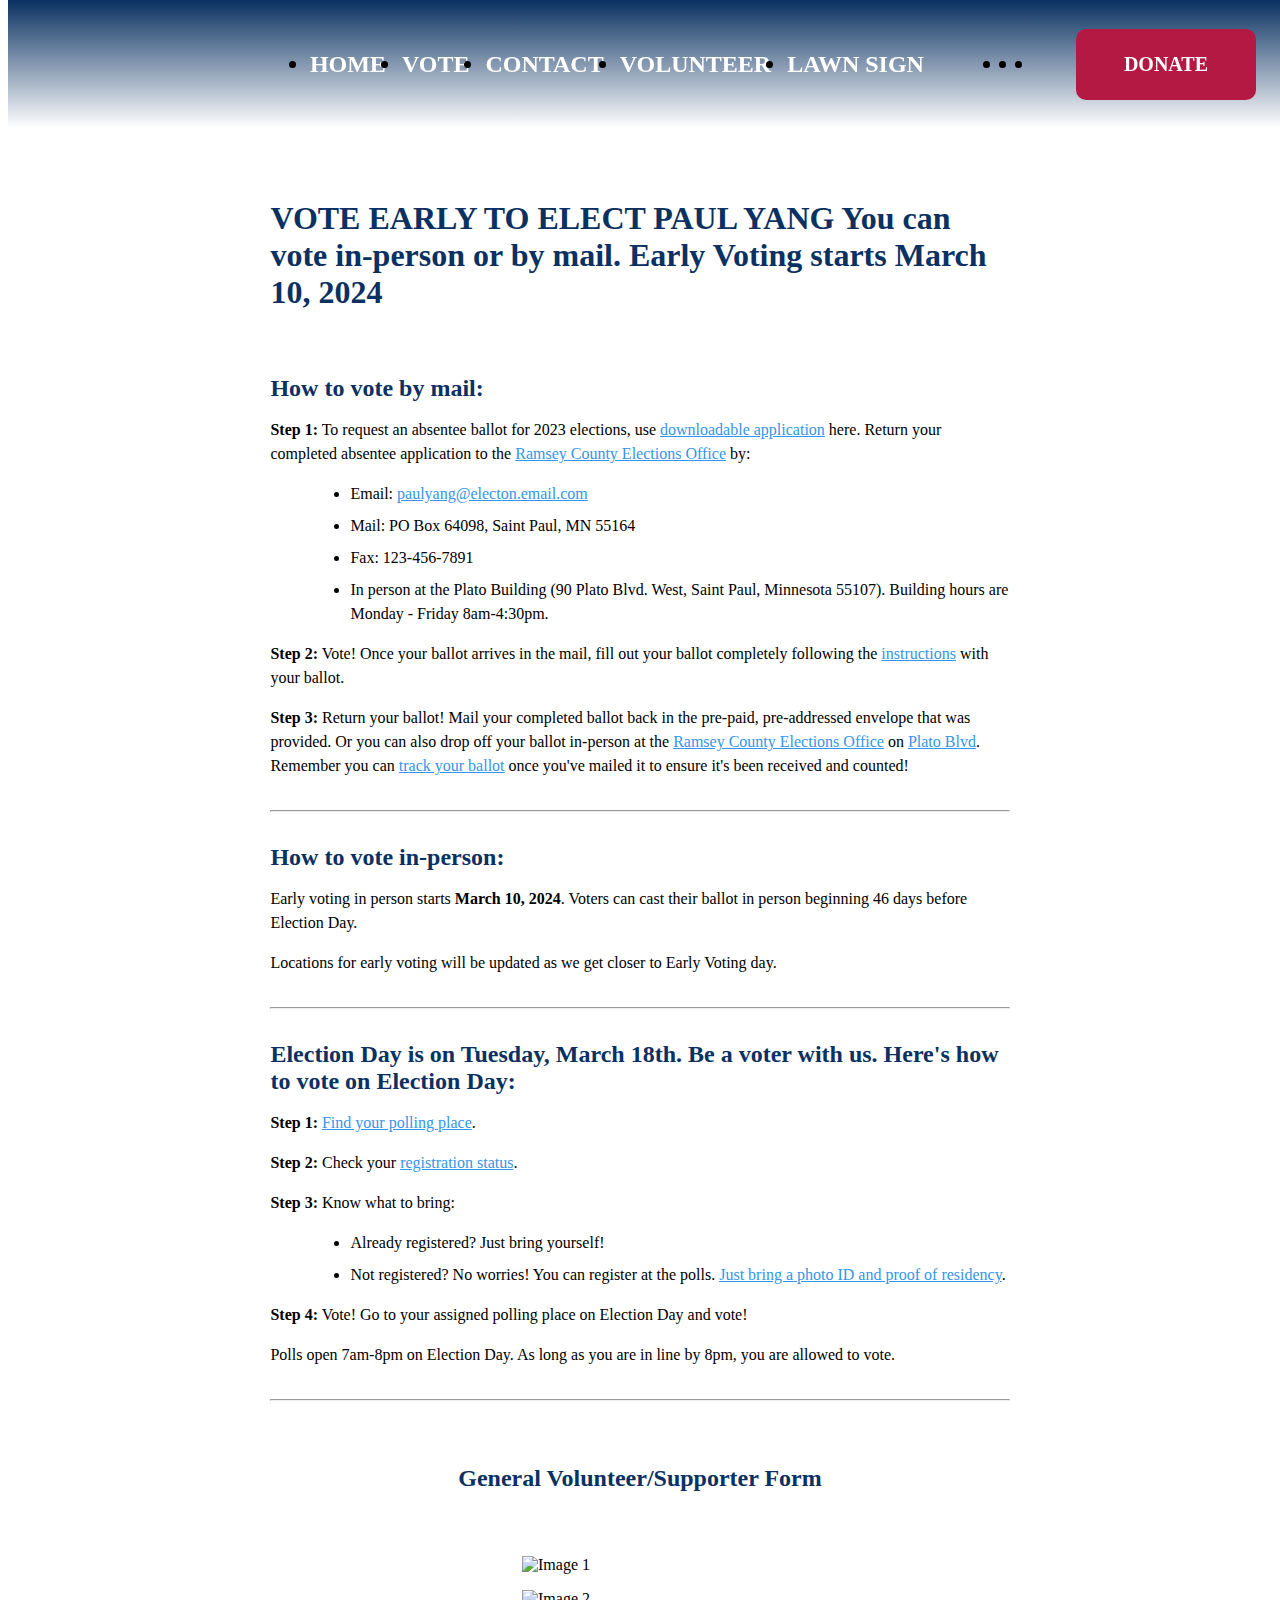
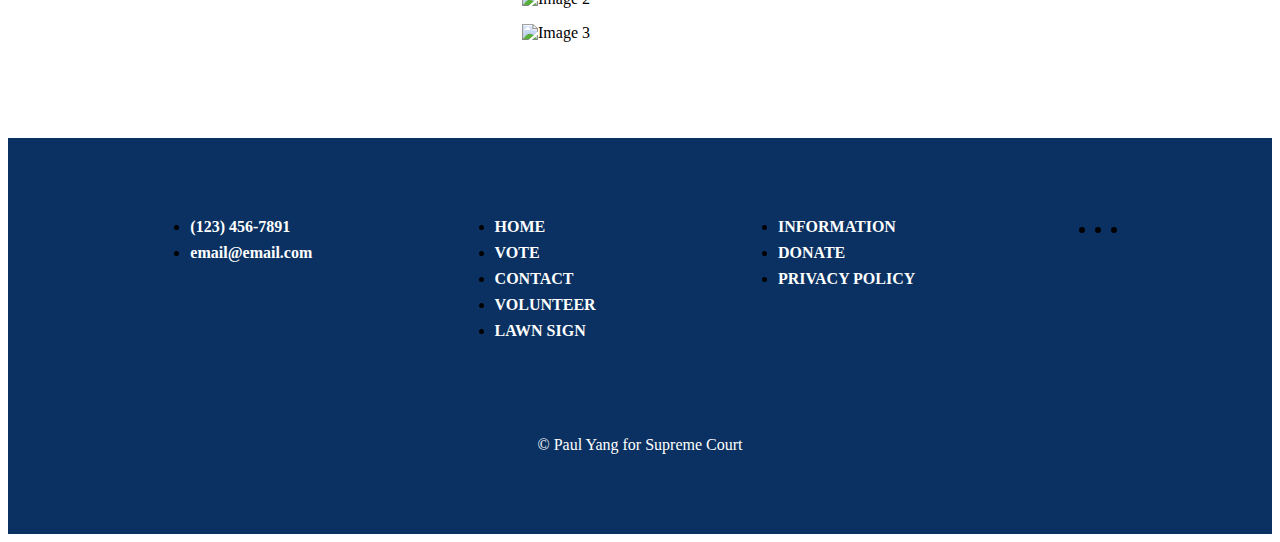
==== vote.html @ feb416c6 "add contact, volunteer, vote, and forms to the website" ====
<!DOCTYPE html>
<html lang="en">
<head>
    <!-- Global Meta -->
    <meta charset="UTF-8">
    <meta http-equiv="X-UA-Compatible" content="IE=edge">
    <meta name="viewport" content="width=device-width, initial-scale=1.0">
    
    <!-- Global CSS -->
    <link rel="stylesheet" href="css/reset.css">
    <link rel="stylesheet" href="css/style.css">

    <!-- Global Fonts -->
    <script src="https://kit.fontawesome.com/3021dfb2e8.js" crossorigin="anonymous"></script>

    <!-- Custom Meta -->
    <meta name="description" content="A description of the page">

    <title>Vote for Paul Yang</title>
</head>
<body>
    <header>
        <div class="container">
            <nav>
                <ul class="navbar_links">
                    <li><a href="index.html">Home</a></li>
                    <li><a href="vote.html">Vote</a></li>
                    <li><a href="contact.html">Contact</a></li>
                    <li><a href="volunteer.html">Volunteer</a></li>
                    <li><a href="#">Lawn Sign</a></li>
                </ul>
                <ul class="navbar_social-media">
                    <li><a href="#" target="_blank"><i class="fa-brands fa-facebook-f facebook"></i></a></li>
                    <li><a href="#" target="_blank"><i class="fa-brands fa-instagram instagram"></i></a></li>
                    <li><a href="#" target="_blank"><i class="fa-brands fa-twitter twitter"></i></a></li>
                </ul>
                <a href="#" class="navbar_button" target="_blank">Donate</a>
            </nav>
        </div>
    
        <!-- Mobile Navbar -->
        <div class="nav-mobile">
            <div class="hamburger">
                <span class="line"></span>
                <span class="line"></span>
                <span class="line"></span>
            </div>
            <!-- Navigation links (hidden by default) -->
            <div id="mobile-links">
                <ul class="mobile_nav-links">
                    <li><a href="index.html">Home</a></li>
                    <li><a href="vote.html">Vote</a></li>
                    <li><a href="contact.html">Contact</a></li>
                    <li><a href="volunteer.html">Volunteer</a></li>
                    <li><a href="#">Lawn Sign</a></li>
                    <li><a href="#">Donate</a></li>
                </ul>
                <ul class="mobile_social-media">
                    <li><a href="#" target="_blank"><i class="fa-brands fa-facebook-f facebook"></i></a></li>
                    <li><a href="#" target="_blank"><i class="fa-brands fa-instagram instagram"></i></a></li>
                    <li><a href="#" target="_blank"><i class="fa-brands fa-twitter twitter"></i></a></li>
                </ul>
            </div>
        </div>
    </header>

    <main class="vote">
        <div class="container">
            <section class="vote-content">
                <div class="vote-title">
                    <h2><span>Vote Early To Elect Paul Yang</span> You can vote in-person or by mail. Early Voting starts March 10, 2024</h2>
                </div>
    
                <div class="vote-mail">
                    <h3>How to vote by mail:</h3>
                    
                    <p><span class="bold-text">Step 1:</span> To request an absentee ballot for 2023 elections, use <a href="#">downloadable application</a> here. Return your completed absentee application to the <a href="#">Ramsey County Elections Office</a> by:</p>
                    
                    <ul>
                        <li>Email: <a href="mailto: email@email.com">paulyang@electon.email.com</a></li>
                        <li>Mail: PO Box 64098, Saint Paul, MN 55164</li>
                        <li>Fax: 123-456-7891</li>
                        <li>In person at the Plato Building (90 Plato Blvd. West, Saint Paul, Minnesota 55107). Building hours are Monday - Friday 8am-4:30pm.</li>
                    </ul>
    
                    <p><span class="bold-text">Step 2:</span> Vote! Once your ballot arrives in the mail, fill out your ballot completely following the <a href="#">instructions</a> with your ballot.</p>
    
                    <p><span class="bold-text">Step 3:</span> Return your ballot! Mail your completed ballot back in the pre-paid, pre-addressed envelope that was provided. Or you can also drop off your ballot in-person at the <a href="#">Ramsey County Elections Office</a> on <a href="#">Plato Blvd</a>. Remember you can <a href="#">track your ballot</a> once you've mailed it to ensure it's been received and counted!</p>
                </div>
    
                <hr>
    
                <div class="vote-in-person">
                    <h3>How to vote in-person:</h3>
    
                    <p>Early voting in person starts <span class="bold-text">March 10, 2024</span>. Voters can cast their ballot in person beginning 46 days before Election Day. </p>
                    <p>Locations for early voting will be updated as we get closer to Early Voting day.</p>
                </div>
    
                <hr>
    
                <div class="vote-election-day">
                    <h3>Election Day is on Tuesday, March 18th. Be a voter with us. Here's how to vote on Election Day:</h3>
    
                    <p><span class="bold-text">Step 1:</span> <a href="#">Find your polling place</a>.</p>
                    <p><span class="bold-text">Step 2:</span> Check your <a href="#">registration status</a>.</p>
                    <p><span class="bold-text">Step 3:</span> Know what to bring:</p>
                    <ul>
                        <li>Already registered? Just bring yourself!</li>
                        <li>Not registered? No worries! You can register at the polls. <a href="#">Just bring a photo ID and proof of residency</a>.</li>
                    </ul>
                    <p><span class="bold-text">Step 4:</span> Vote! Go to your assigned polling place on Election Day and vote!</p>
                    <p>Polls open 7am-8pm on Election Day. As long as you are in line by 8pm, you are allowed to vote.</p>
                </div>
    
                <hr>
    
                <div class="form-container">
                    <h3>General Volunteer/Supporter Form</h3>
    
                    <?php include('includes/forms/volunteer.html'); ?>
                </div>
            </section>
    
            <section class="vote-gallery">
                <div>
                    <img src="images\pages\vote\image-one.jpg" alt="Image 1">
                    <img src="images\pages\vote\image-two.jpg" alt="Image 2">
                    <img src="images\pages\vote\image-three.jpg" alt="Image 3">
                </div>
            </section>
        </div>
    </main>

    <footer> 
        <div class="container">
            <div class="footer-content">
                <div class="footer-main">
                    <div class="contact-links">
                        <ul>
                            <li><a href="tel:1234567891">(123) 456-7891</a></li>
                            <li><a href="mailto: email@email.com">email@email.com</a></li>
                        </ul>
                    </div>
                    <div class="navigation-links">
                        <ul>
                            <li><a href="index.php">Home</a></li>
                            <li><a href="vote.php">Vote</a></li>
                            <li><a href="contact.php">Contact</a></li>
                            <li><a href="volunteer.php">Volunteer</a></li>
                            <li><a href="#">Lawn Sign</a></li>
                        </ul>
                    </div>
                    <div class="information-links">
                        <ul>
                            <li><a href="#">Information</a></li>
                            <li><a href="#">Donate</a></li>
                            <li><a href="#">Privacy Policy</a></li>
                        </ul>
                    </div>
                    <div class="social-media-links">
                        <ul>
                            <li><a href="#" target="_blank"><i class="fa-brands fa-facebook-f facebook"></i></a></li>
                            <li><a href="#" target="_blank"><i class="fa-brands fa-instagram instagram"></i></a></li>
                            <li><a href="#" target="_blank"><i class="fa-brands fa-twitter twitter"></i></a></li>
                        </ul>
                    </div>
                </div>
                <div class="footer-copyright">
                    <p>&copy; Paul Yang for Supreme Court</p>
                </div>
            </div>
        </div>
    </footer>

    <script src="script/navbar.js"></script>
    <script src="script/slideshow.js"></script>
    <script src="script/header.js"></script>
    <script src="script/parallax.js"></script>
</body>
</html>
---- css/style.css ----
:root {
    /* variables */
    --black-color: rgb(0, 0, 0);
    --white-color: rgb(255, 255, 255);
    --blue-color: rgb(10, 49, 97);
    --red-color: rgb(179, 25, 66);
    --lightgray-color: rgb(211, 211, 211);

    --alink-color: rgb(52, 149, 235);

    --facebook-color: rgb(66 103 178);
    --instagram-color: rgb(253 36 76);
    --twitter-color: rgb(29 161 242);

    --header-color: linear-gradient(0deg, rgba(255,255,255,0) 0%, rgb(10, 49, 97) 100%);

    --box-shadow: 0px 10px 60px 0px rgba(10,49,97,0.4);
}


/* global styling */
.container {
    margin-inline: 1rem;
}

h1 {
    font-size: 3rem;
}

h2 {
    font-size: 2rem;
}

h3 {
    font-size: 1.5rem;
}


/**
 *  navbar styling 
 **/
header {
    display: flex;
    justify-content: flex-end;
    align-items: center;
    position: fixed;
    top: 0;
    width: 100%;
    height: 8rem;
    background: var(--header-color);
    transition: all 0.5s ease-in-out;
    z-index: 100;
}

header nav {
    display: flex;
    gap: 2.5rem;
    margin: 1rem;
}

header nav ul {
    display: flex;
    justify-content: center;
    align-items: center;
    gap: 1rem;
}

header nav ul li {
    font-size: 1.5rem;
}

header nav ul li a {
    text-decoration: none;
    text-transform: uppercase;
    font-weight: 600;
    color: var(--white-color);
}

header nav ul li a:hover, header nav ul li a:active, header nav ul li a:focus { color: var(--red-color); }

header nav ul li .facebook:hover, header nav ul li .facebook:active, header nav ul li .facebook:focus { color: var(--facebook-color); }

header nav ul li .instagram:hover, header nav ul li .instagram:active, header nav ul li .instagram:focus { color: var(--instagram-color); }

header nav ul li .twitter:hover, header nav ul li .twitter:active, header nav ul li .twitter:focus { color: var(--twitter-color); }

@media screen and (max-width: 1020px) {
    header nav {
        display: none;
    }
}

header .navbar_button {
    text-decoration: none;
    text-transform: uppercase;
    font-size: 1.25rem;
    font-weight: 700;
    padding: 1.5rem 3rem;
    border-radius: 10px;
    color: var(--white-color);
    background-color: var(--red-color);
}

header .navbar_button:hover, header .navbar_button:active, header .navbar_button:focus {
    opacity: 0.7;
    transition: all 0.3s ease-in-out;
}

header .nav-mobile {
    display: none;
    position: fixed;
    width: 100%;
}

@media screen and (max-width: 1020px) {
    header .nav-mobile {
        display: block;
    }
}

header .nav-mobile .hamburger {
    position: absolute;
    top: 0;
    right: 2rem;
    z-index: 2;
}
header .nav-mobile .hamburger .line {
    width: 50px;
    height: 5px;
    background-color: var(--white-color);
    display: block;
    margin: 8px auto;
    -webkit-transition: all 0.3s ease-in-out;
    -o-transition: all 0.3s ease-in-out;
    transition: all 0.3s ease-in-out;
}

header .nav-mobile .hamburger:hover {
    cursor: pointer;
}

header .nav-mobile .hamburger:active .line:nth-child(2) {
    opacity: 0;
}

header .nav-mobile .hamburger:active .line:nth-child(1) {
    -webkit-transform: translateY(13px) rotate(45deg);
    -ms-transform: translateY(13px) rotate(45deg);
    -o-transform: translateY(13px) rotate(45deg);
    transform: translateY(13px) rotate(45deg);
}

header .nav-mobile .hamburger:active .line:nth-child(3) {
    -webkit-transform: translateY(-13px) rotate(-45deg);
    -ms-transform: translateY(-13px) rotate(-45deg);
    -o-transform: translateY(-13px) rotate(-45deg);
    transform: translateY(-13px) rotate(-45deg);
}

/* Hide the links inside the navigation menu (except for logo/home) */
header .nav-mobile #mobile-links {
    display: none;
    width: 100%;
    height: 100vh;
    background-color: var(--blue-color);
    text-align: center;
    position: absolute;
    top: -4rem;
    padding-top: 7rem;
}

header .nav-mobile #mobile-links .mobile_nav-links li a {
    color: var(--white-color);
    padding-block: 1rem;
    text-decoration: none;
    font-size: 20px;
    font-weight: 700;
    display: block;
}

header .nav-mobile #mobile-links .mobile_nav-links li a:hover {
    background-color: var(--white-color);
    color: var(--red-color);
    transition: all 0.3s ease-in-out;
}

header .nav-mobile .mobile_social-media {
    display: flex;
    justify-content: center;
    align-items: center;
    gap: 2.5rem;
    margin-top: 2rem;
}

header .nav-mobile .mobile_social-media li a {
    font-size: 1.5rem;
    color: var(--white-color);
}

header .nav-mobile .mobile_social-media li a .facebook:hover, header .nav-mobile .mobile_social-media li a .facebook:active, header .nav-mobile .mobile_social-media li a .facebook:focus { color: var(--facebook-color); }

header .nav-mobile .mobile_social-media li a .instagram:hover, header .nav-mobile .mobile_social-media li a .instagram:active, header .nav-mobile .mobile_social-media li a .instagram:focus { color: var(--instagram-color); }

header .nav-mobile .mobile_social-media li a .twitter:hover, header .nav-mobile .mobile_social-media li a .twitter:active, header .nav-mobile .mobile_social-media li a .twitter:focus { color: var(--twitter-color); }

.scroll-lock {
    margin: 0;
    height: 100%;
    overflow: hidden;
}

.solid-header {
    background-color: var(--blue-color);
    box-shadow: var(--box-shadow);
}




/**
 *  index styling 
 **/
.home .bg-image {
    background-image: url(../images/pages/home/demo-bg-color.jpg);
    background-repeat: no-repeat;
    background-size: cover;
    background-position: center;
}

@media screen and (max-width: 929px) {
    .home .bg-image {
        background-image: none;
        background-color: var(--blue-color);
    }
}

.home .home-content {
    width: 50%;
    padding-top: 10rem;
    padding-bottom: 6rem;
    display: flex;
    justify-content: center;
    align-items: center;
    flex-direction: column;
    gap: 1rem;
    color: var(--blue-color);
}

@media screen and (max-width: 929px) {
    .home .home-content {
        color: var(--white-color);
        width: 100%;
    }
}

.home .logo-content {
    display: flex;
    justify-content: center;
    align-items: center;
    gap: 1.5rem;
}

.home .logo-content .logo-information {
    display: flex;
    flex-direction: column;
    justify-content: center;
    align-items: center;
    gap: 1rem;
    text-transform: uppercase;
}

.home .logo-content .logo-information h1 {
    font-weight: 700;
}

.home .logo-content .logo-information p {
    font-size: 1.5rem;
    font-weight: 500;
}

.home .form-container {
    margin-block: 2rem;
}

.home .form-container h1 {
    font-weight: 700;
    margin-bottom: 1.5rem;
    text-align: center;
    text-transform: uppercase;
}

.home .form-container form {
    max-width: 600px;
    display: flex;
    justify-content: center;
    align-items: center;
    flex-direction: column;
    gap: 1.5rem;
}

.home .form-container form ul {
    display: flex;
    flex-wrap: wrap;
    gap: 1rem;
}

.home .form-container form ul li {
    display: flex;
    flex-direction: column;
    gap: 0.5rem;
}

.home .form-container form ul li label {
    color: var(--blue-color);
}

.home .form-container form ul li input {
    border: 1px solid black;
    padding: 1rem 0.5rem;
    font-size: 1rem;
}

.home .form-container form ul #formFname { width: 49%; }
.home .form-container form ul #formLname { width: 48%; }
.home .form-container form ul #formZip, .home .form-container form ul #formEmail { width: 100%; }

@media screen and (max-width: 1097px) {
    .home .form-container form ul #formFname { width: 100%; }
    .home .form-container form ul #formLname { width: 100%; }
}

@media screen and (max-width: 929px) {
    .home .form-container form ul li label {
            color: var(--white-color);
    }
}

.home .form-container form .submitButton {
    text-transform: uppercase;
    font-size: 1rem;
    font-weight: 700;
    padding: 1.25rem 3rem;
    border-radius: 10px;
    border: 0;
    color: var(--white-color);
    background-color: var(--blue-color);
}

.home .form-container form .submitButton:hover, .home .form-container form .submitButton:active, .home .form-container form .submitButton:focus {
    opacity: 0.6;
    cursor: pointer;
    transition: all 0.3s ease-in-out;
}

@media screen and (max-width: 929px) {
    .home .form-container form .submitButton {
        background-color: var(--red-color);
    }
}

.home .form-container form .error {
    color: red;
}

.home .home-banner {
    background: var(--blue-color);
    padding-block: 4rem;
    padding-inline: 2rem;
}

@media screen and (max-width: 1065px) {
    .home .home-banner {
        padding-inline: 1rem;
    }
}

.home .home-banner img {
    width: 100%;
}

/* Slideshow container */
.home .home-banner .slideshow-container {
    max-width: 1000px;
    margin: auto;
}

/* Hide the images by default */
.home .home-banner .slideshow-container .mySlides {
    display: none;
}

/* Next & previous buttons */
.home .home-banner .slideshow-container .prev, .next {
    cursor: pointer;
    position: absolute;
    top: 50%;
    width: auto;
    margin-top: -22px;
    padding: 16px;
    color: white;
    font-weight: bold;
    font-size: 18px;
    transition: 0.6s ease;
    border-radius: 0 3px 3px 0;
    user-select: none;
}

/* Position the "next button" to the right */
.home .home-banner .slideshow-container .next {
    right: 0;
    border-radius: 3px 0 0 3px;
}

/* On hover, add a black background color with a little bit see-through */
.home .home-banner .slideshow-container .prev:hover, .home .home-banner .slideshow-container .next:hover {
    background-color: rgba(0,0,0,0.8);
}

/* Fading animation */
.home .home-banner .slideshow-container .fade {
    animation-name: banner-fade;
    animation-duration: 1.5s;
}

@keyframes banner-fade {
    from {opacity: .4}
    to {opacity: 1}
}

.home .home-information {
    padding-top: 4rem;
    padding-bottom: 6rem;
    color: var(--blue-color);

    display: flex;
    flex-direction: column;
    justify-content: center;
    align-items: center;
    gap: 4rem;
}

.home .home-information h2 {
    font-weight: 700;
    text-transform: uppercase;
    margin-bottom: 1.5rem;
}

.home .home-information p {
    margin-bottom: 2rem;
    line-height: 1.5rem;
}

.home .home-information .img-container {
    display: flex;
    justify-content: center;
    align-items: center;
}

.home .home-information .img-container img {
    width: 100%;
}

.home .home-information .about {
    max-width: 900px;
}

@media screen and (max-width: 950px) {
    .home .home-information .about {
        width: 100%;
    }
}

.home .home-information .why {
    max-width: 900px;
}

@media screen and (max-width: 950px) {
    .home .home-information .why {
        width: 100%;
    }
}




/**
 *  vote styling
 **/
.vote .container {
    display: flex;
    justify-content: center;
    align-items: center;
    flex-direction: column;
}

.vote .vote-content {
    width: 60%;
    padding-top: 10rem;
}

@media screen and (max-width: 1000px) {
    .vote .vote-content {
        width: 100%;
    }
}

.vote .bold-text {
    font-weight: 600;
}

.vote h2 {
    font-weight: 700;
    color: var(--blue-color);
}

.vote h3 {
    margin-bottom: 1rem;
    color: var(--blue-color);
}

.vote p {
    margin-bottom: 0.5rem;
    line-height: 1.5rem;
}

.vote a {
    color: var(--alink-color);
}

.vote ul {
    margin-left: 2.5rem;
    margin-bottom: 0.5rem;
}

.vote ul li{
    list-style-type: disc;
    margin-bottom: 0.5rem;
    line-height: 1.5rem;
}

.vote hr {
    margin-block: 1rem;
    color: var(--lightgray-color);
}

.vote .vote-title {
    margin-top: 2rem;
    margin-bottom: 4rem;
}

.vote .vote-title h2 span {
    text-transform: uppercase;
}

.vote .vote-mail {
    margin-bottom: 2rem;
}

.vote .vote-in-person {
    margin-block: 2rem;
}

.vote .vote-election-day {
    margin-block: 2rem;
}

.vote .form-container {
    margin-top: 4rem;
    margin-bottom: 2rem;
}

.vote .form-container {
    margin-top: 4rem;
    margin-bottom: 2rem;
}

.vote .form-container h3 {
    text-align: center;
    margin-bottom: 1.5rem
}

.vote .form-container form {
    display: flex;
    justify-content: center;
    align-items: flex-start;
    flex-direction: column;
    gap: 1.5rem;
}

.vote .form-container form ul {
    margin-left: 0;
}

.vote .form-container form ul li {
    list-style-type: none;
}

.vote .form-container form .contact-information {
    display: flex;
    flex-wrap: wrap;
    gap: 1rem;
}

.vote .form-container form .contact-information li {
    display: flex;
    flex-direction: column;
    gap: 0.5rem;
}

.vote .form-container form .contact-information li label {
    color: var(--blue-color);
}

.vote .form-container form .contact-information li input {
    border: 1px solid black;
    padding: 1rem 0.5rem;
    font-size: 1rem;
}

.vote .form-container form .contact-information #formFname, .vote .form-container form .contact-information #formLname { width: 49%; }
.vote .form-container form .contact-information #formAddress, .vote .form-container form .contact-information #formEmail, .vote .form-container form .contact-information #formTelephone { width: 100%; }

@media screen and (max-width: 1362px) {
    .vote .form-container form .contact-information #formFname, .vote .form-container form .contact-information #formLname { width: 100%; }
}

.vote .form-container form .monetary-donation li input {
    padding: 1rem 0.5rem;
    font-size: 1rem;
}

.vote .form-container .submitButton {
    text-transform: uppercase;
    font-size: 1rem;
    font-weight: 700;
    padding: 1.25rem 3rem;
    border-radius: 10px;
    border: 0;
    color: var(--white-color);
    background-color: var(--blue-color);
}

.vote .form-container .submitButton:hover, .vote .form-container .submitButton:active, .vote .form-container .submitButton:focus {
    opacity: 0.6;
    cursor: pointer;
    transition: all 0.3s ease-in-out;
}

.vote .vote-gallery {
    margin-top: 2rem;
    margin-bottom: 6rem;
}

.vote .vote-gallery div {
    display: flex;
    justify-content: center;
    align-items: center;
    gap: 1rem;
    flex-wrap: wrap;
}

.vote .vote-gallery div img {
    max-width: 374px;
    width: 100%;
}




/**
 *  contact styling
 **/
.contact .container {
    display: flex;
    justify-content: center;
    align-items: center;
    flex-direction: column;
}

.contact .contact-content {
    width: 60%;
    padding-top: 10rem;
}

@media screen and (max-width: 1000px) {
    .contact .contact-content {
        width: 100%;
    }
}

.contact .form-container {
    margin-top: 2rem;
    margin-bottom: 6rem;
}

.contact .form-container h3 {
    margin-bottom: 1.5rem;
    color: var(--blue-color);
}

.contact .form-container form {
    display: flex;
    justify-content: center;
    align-items: flex-start;
    flex-direction: column;
    gap: 1.5rem;
}

.contact .form-container form .contact-information {
    display: flex;
    flex-wrap: wrap;
    gap: 1rem;
}

.contact .form-container form .contact-information li {
    display: flex;
    flex-direction: column;
    gap: 0.5rem;
    list-style-type: none;
}

.contact .form-container form .contact-information li label {
    color: var(--blue-color);
}

.contact .form-container form .contact-information li input {
    border: 1px solid black;
    padding: 1rem 0.5rem;
    font-size: 1rem;
}

.contact .form-container form .contact-information li textarea {
    border: 1px solid black;
    padding: 1rem 0.5rem;
    font-size: 1rem;
}

.contact .form-container form .contact-information #formFname, .contact .form-container form .contact-information #formLname { width: 49%; }
.contact .form-container form .contact-information #formAddress, .contact .form-container form .contact-information #formEmail, .contact .form-container form .contact-information #formTelephone, .contact .form-container form .contact-information #formMessage { width: 100%; }

@media screen and (max-width: 1362px) {
    .contact .form-container form .contact-information #formFname, .contact .form-container form .contact-information #formLname { width: 100%; }
}

.contact .form-container form .disclosure li {
    line-height: 1.5rem;
}

.contact .form-container .submitButton {
    text-transform: uppercase;
    font-size: 1rem;
    font-weight: 700;
    padding: 1.25rem 3rem;
    border-radius: 10px;
    border: 0;
    color: var(--white-color);
    background-color: var(--blue-color);
}

.contact .form-container .submitButton:hover, .contact .form-container .submitButton:active, .contact .form-container .submitButton:focus {
    opacity: 0.6;
    cursor: pointer;
    transition: all 0.3s ease-in-out;
}




/**
 * volunteer styling
 **/
.volunteer .parallax {
    position: relative;
    display: flex;
    justify-content: center;
    align-items: center;
    height: 75vh;
}

.volunteer .parallax h1 {
    position: absolute;
    color: var(--white-color);
    padding-inline: 1rem;
    text-shadow: 2px 2px 4px rgba(0, 0, 0, 0.4);
}

@media screen and (max-width: 1300px) {
    .volunteer .parallax h1 {
        font-size: 2rem;
    }
}

.volunteer .parallax img {
    position: absolute;
    top: 0;
    width: 100%;
    pointer-events: none;
}

@media screen and (max-width: 1500px) {
    .volunteer .parallax img {
        height: 478px;
        object-fit: none;
    }
}

@media screen and (max-width: 1700px) {
    .volunteer .parallax {
        height: 70vh;
    }
}
@media screen and (max-width: 1600px) {
    .volunteer .parallax {
        height: 65vh;
    }
}
@media screen and (max-width: 1500px) {
    .volunteer .parallax {
        height: 60vh;
    }
}

.volunteer .volunteer-content {
    position: relative;
    background: var(--white-color);
}

.volunteer .container {
    display: flex;
    justify-content: center;
    align-items: center;
    flex-direction: column;
}

.volunteer .volunteer-details {
    display: flex;
    flex-direction: column;
    justify-content: center;
    align-items: center;
    width: 60%;
    margin-top: 4rem;
}

@media screen and (max-width: 1000px) {
    .volunteer .volunteer-details {
        width: 100%;
    }
}

.volunteer h1 {
    font-weight: 700;
    margin-bottom: 4rem;
    text-align: center;
    color: var(--blue-color);
}

@media screen and (max-width: 1300px) {
    .volunteer h1 {
        font-size: 2rem;
    }
}

.volunteer p {
    margin-bottom: 0.5rem;
    line-height: 1.5rem;
}

.volunteer .bold-text {
    font-weight: 700;
}

.volunteer .uppercase-text {
    text-transform: uppercase;
}

.volunteer .center-text {
    text-align: center;
}

.volunteer hr {
    margin-block: 1rem;
    color: var(--lightgray-color);
    width: 100%;
}

.volunteer .image-gallery {
    margin-block: 3rem;
    display: flex;
    justify-content: center;
    align-items: center;
    gap: 1rem;
}

.volunteer .image-gallery img {
    max-width: 553px;
    width: 100%;
}

@media screen and (max-width: 1000px) {
    .volunteer .image-gallery{
        flex-wrap: wrap;
    }
}

.volunteer .volunteer-description {
    margin-block: 2rem;
}

.volunteer .volunteer-button {
    background-color: var(--red-color);
    color: var(--white-color);
    text-decoration: none;
    padding: 1.5rem 2rem;
    margin-block: 3rem;
    text-align: center;
}

.volunteer .volunteer-button:hover, .volunteer .volunteer-button:active, .volunteer .volunteer-button:focus {
    opacity: 0.6;
    cursor: pointer;
    transition: all 0.3s ease-in-out;
}

.volunteer .form-container {
    margin-top: 4rem;
    margin-bottom: 6rem;
}

.volunteer .form-container h3 {
    text-align: center;
    margin-bottom: 1.5rem
}

.volunteer .form-container form {
    display: flex;
    justify-content: center;
    align-items: flex-start;
    flex-direction: column;
    gap: 1.5rem;
}

.volunteer .form-container form ul {
    margin-left: 0;
}

.volunteer .form-container form ul li {
    list-style-type: none;
}

.volunteer .form-container form .contact-information {
    display: flex;
    flex-wrap: wrap;
    gap: 1rem;
}

.volunteer .form-container form .contact-information li {
    display: flex;
    flex-direction: column;
    gap: 0.5rem;
}

.volunteer .form-container form .contact-information li label {
    color: var(--blue-color);
}

.volunteer .form-container form .contact-information li input {
    border: 1px solid black;
    padding: 1rem 0.5rem;
    font-size: 1rem;
}

.volunteer .form-container form .contact-information #formFname, .volunteer .form-container form .contact-information #formLname { width: 49%; }
.volunteer .form-container form .contact-information #formAddress, .volunteer .form-container form .contact-information #formEmail, .volunteer .form-container form .contact-information #formTelephone { width: 100%; }

@media screen and (max-width: 1362px) {
    .volunteer .form-container form .contact-information #formFname, .volunteer .form-container form .contact-information #formLname { width: 100%; }
}

.volunteer .form-container form .monetary-donation li input {
    padding: 1rem 0.5rem;
    font-size: 1rem;
}

.volunteer .form-container .submitButton {
    text-transform: uppercase;
    font-size: 1rem;
    font-weight: 700;
    padding: 1.25rem 3rem;
    border-radius: 10px;
    border: 0;
    color: var(--white-color);
    background-color: var(--blue-color);
}

.volunteer .form-container .submitButton:hover, .volunteer .form-container .submitButton:active, .volunteer .form-container .submitButton:focus {
    opacity: 0.6;
    cursor: pointer;
    transition: all 0.3s ease-in-out;
}





/** 
 *  footer styling 
 **/
footer {
    background: var(--blue-color);
}

footer .footer-content {
    display: flex;
    flex-direction: column;
    justify-content: center;
    align-items: center;
    gap: 4rem;
    padding-block: 4rem;
}

footer .footer-main {
    display: flex;
    flex-wrap: wrap;
    gap: 1rem;
    justify-content: space-evenly;
    align-items: flex-start;
    width: 100%;
}

@media screen and (max-width: 700px) {
    footer .footer-main {
        flex-direction: column;
        gap: 3rem;
        width: 40%;
    }
}
@media screen and (max-width: 370px) {
    footer .footer-main {
        width: 100%;
    }
}

footer .footer-main ul li a {
    color: var(--white-color);
    text-decoration: none;
    font-weight: 600;
}

footer .footer-main ul li a:hover, footer .footer-main ul li a:active, footer .footer-main ul li a:focus { color: var(--red-color); }

footer .footer-main ul li a .facebook:hover, footer .footer-main ul li a .facebook:active, footer .footer-main ul li a .facebook:focus { color: var(--facebook-color); }

footer .footer-main ul li a .instagram:hover, footer .footer-main ul li a .instagram:active, footer .footer-main ul li a .instagram:focus { color: var(--instagram-color); }

footer .footer-main ul li a .twitter:hover, footer .footer-main ul li a .twitter:active, footer .footer-main ul li a .twitter:focus  { color: var(--twitter-color); }

footer .contact-links ul, footer .navigation-links ul, footer .information-links ul {
    display: flex;
    flex-direction: column;
    gap: 0.5rem;
}

footer .navigation-links ul li a, footer .information-links ul li a {
    text-transform: uppercase;
}

footer .social-media-links ul {
    display: flex;
    gap: 1rem;
}

footer .social-media-links ul li {
    font-size: 1.25rem;
}

footer .footer-copyright {
    color: var(--white-color);
}
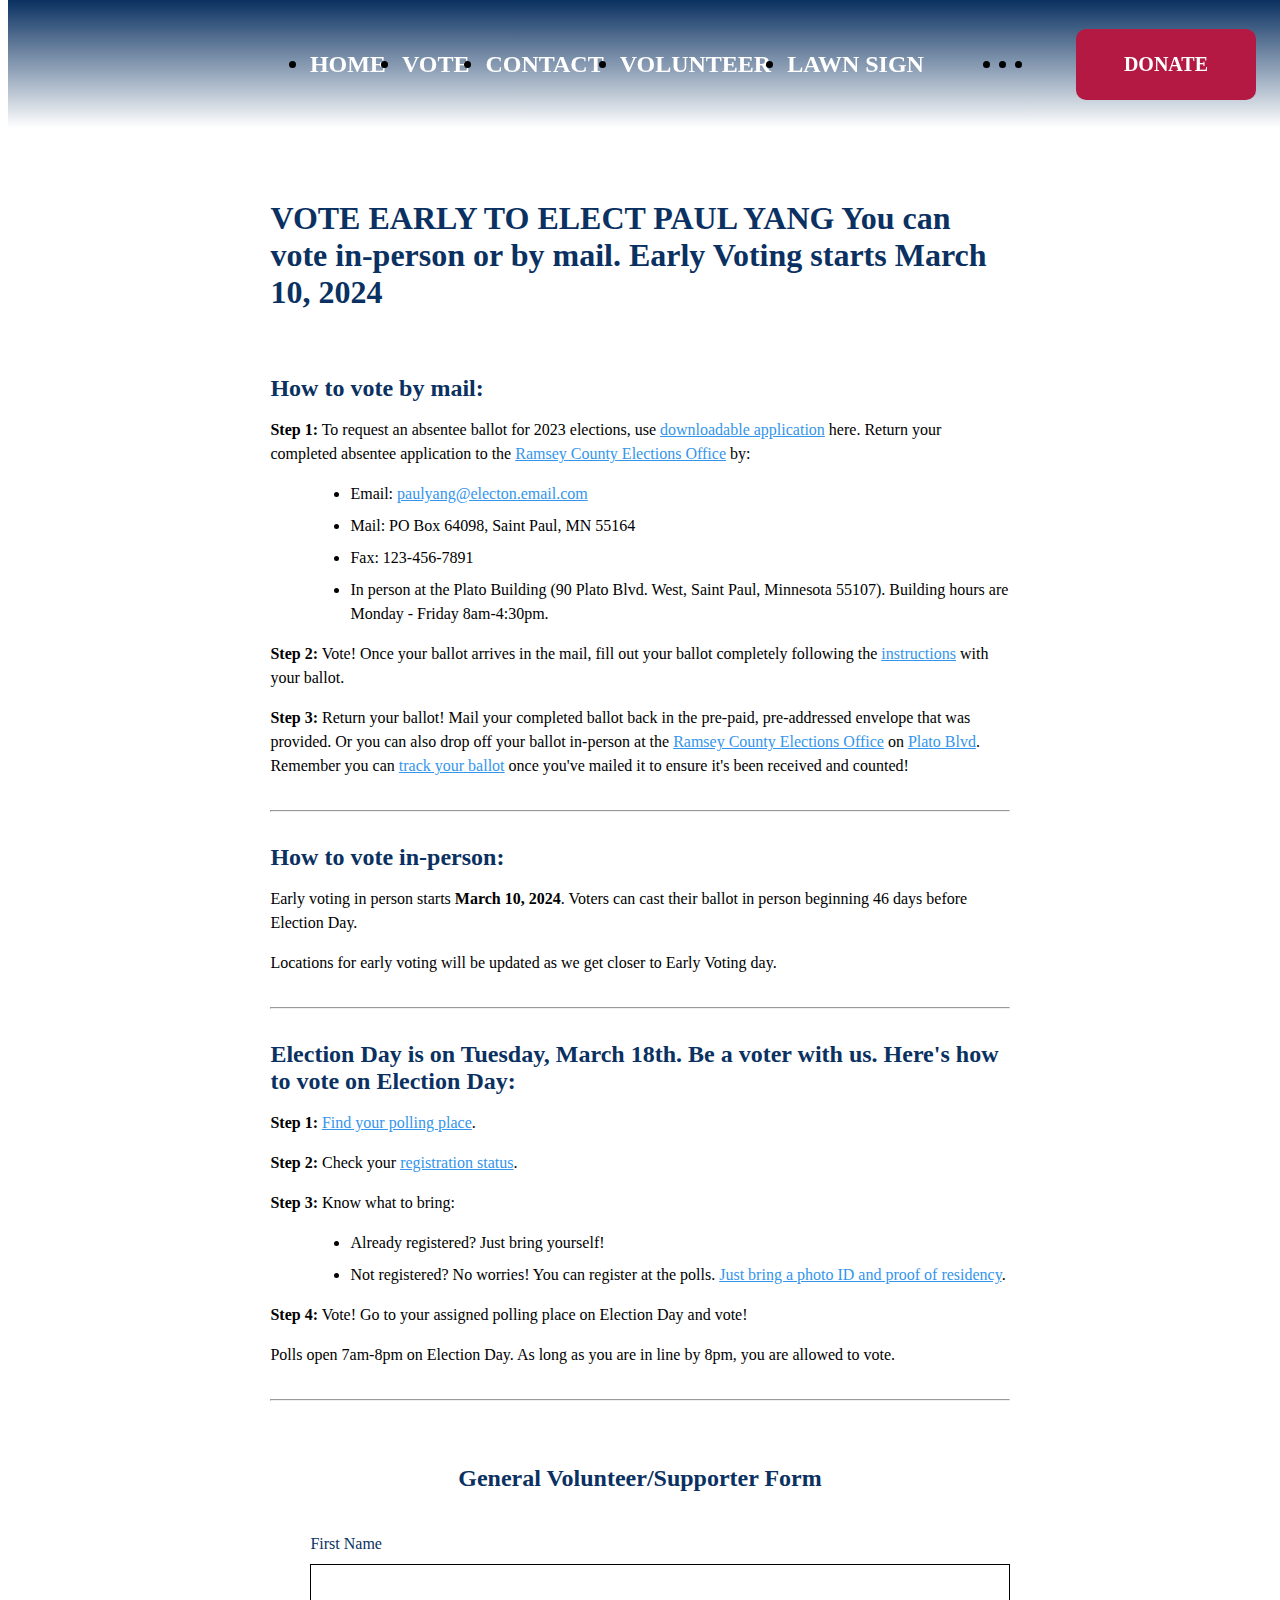
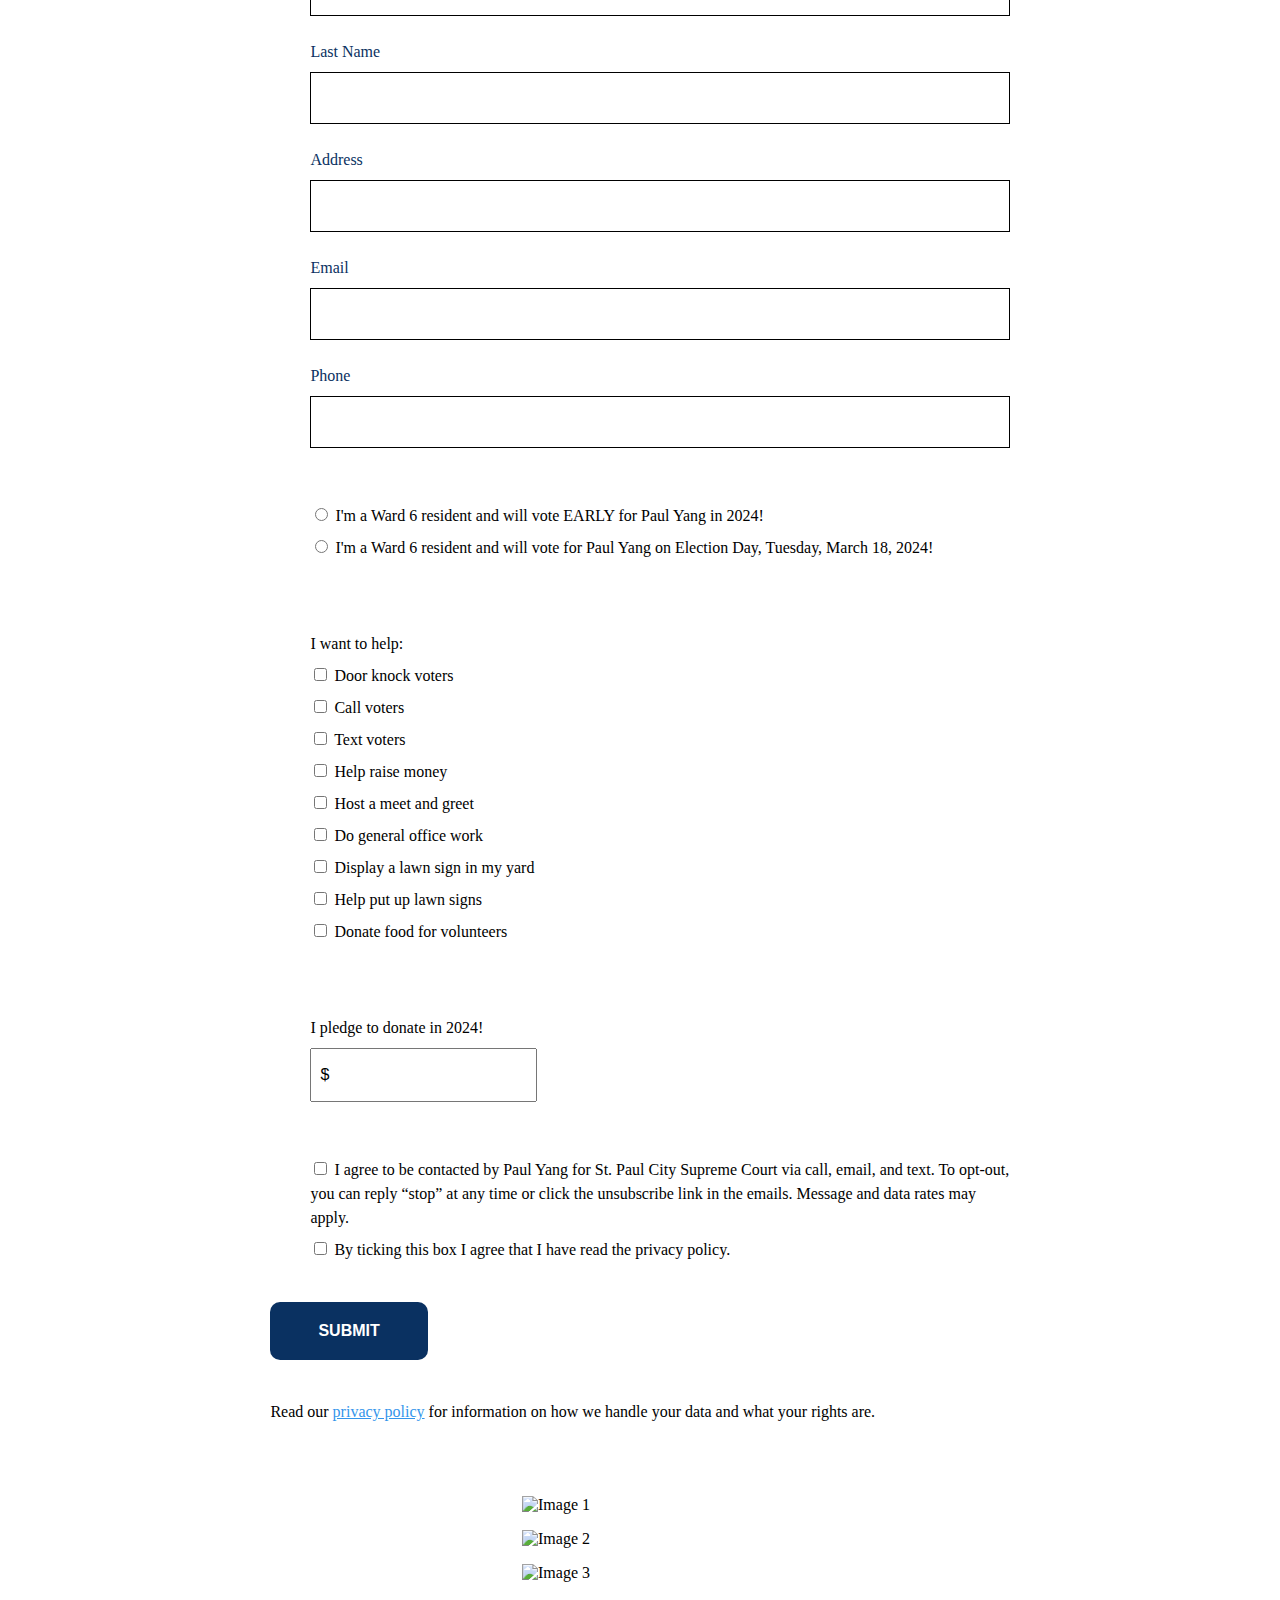
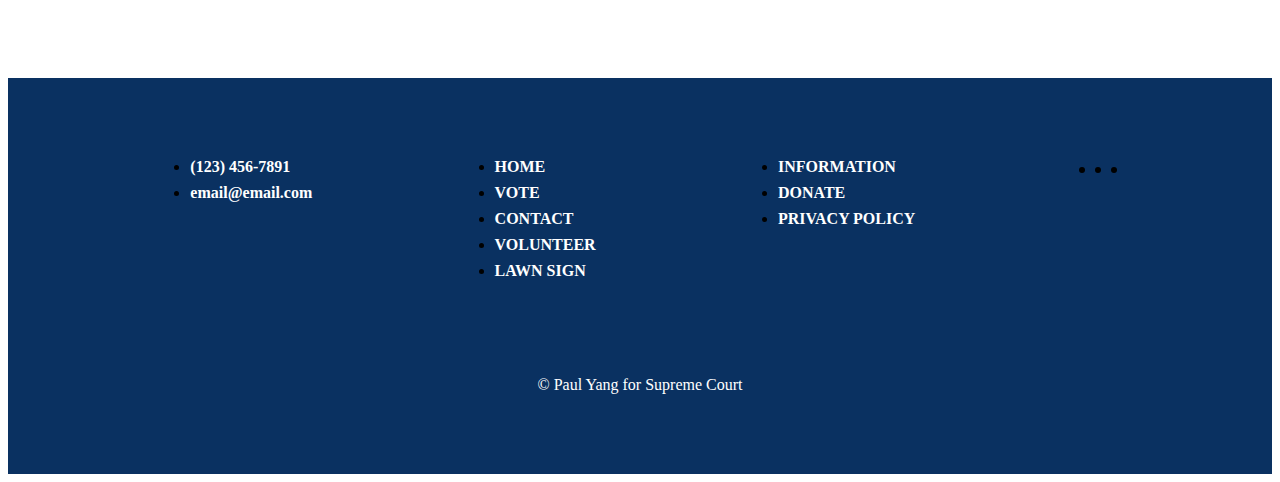
==== commit af3892e4: "added form to vote page" ====
--- a/vote.html
+++ b/vote.html
@@ -118,7 +118,106 @@
                 <div class="form-container">
                     <h3>General Volunteer/Supporter Form</h3>
     
-                    <?php include('includes/forms/volunteer.html'); ?>
+                    <form id="campaign" action="#">
+                        <ul class="contact-information">
+                            <li id="formFname">
+                                <label for="fname">First Name</label>
+                                <input type="text" id="fname" name="fname">
+                                <!-- <small class="error">First Name is required</small> -->
+                            </li>
+                            <li id="formLname">
+                                <label for="lname">Last Name</label>
+                                <input type="text" id="lname" name="lname">
+                                <!-- <small class="error">Last Name is required</small> -->
+                            </li>
+                            <li id="formAddress">
+                                <label for="address">Address</label>
+                                <input type="text" id="address" name="address">
+                                <!-- <small class="error">Full address is required</small> -->
+                            </li>
+                            <li id="formEmail">
+                                <label for="email">Email</label>
+                                <input type="email" id="email" name="email">
+                                <!-- <small class="error">Email is required</small> -->
+                            </li>
+                            <li id="formTelephone">
+                                <label for="telephone">Phone</label>
+                                <input type="tel" id="telephone" name="telephone">
+                                <!-- <small class="error">Telephone number is required</small> -->
+                            </li>
+                        </ul>
+                        <ul class="voting-date">
+                            <li>
+                                <input type="radio" id="early" name="voting-date" value="early">
+                                <label for="early">I'm a Ward 6 resident and will vote EARLY for Paul Yang in 2024!</label>
+                            </li>
+                            <li>
+                                <input type="radio" id="election-day" name="voting-date" value="election-day">
+                                <label for="election-day">I'm a Ward 6 resident and will vote for Paul Yang on Election Day, Tuesday, March 18, 2024!</label>
+                            </li>
+                        </ul>
+                        <ul class="volunteer-activity">
+                            <p>I want to help:</p>
+                            <li>
+                                <input type="checkbox" id="door-knock" name="door-knock" value="door-knock">
+                                <label for="door-knock"> Door knock voters</label>
+                            </li>
+                            <li>
+                                <input type="checkbox" id="call" name="call" value="call">
+                                <label for="call"> Call voters</label>
+                            </li>
+                            <li>
+                                <input type="checkbox" id="text" name="text" value="text">
+                                <label for="text"> Text voters</label>
+                            </li>
+                            <li>
+                                <input type="checkbox" id="raise-money" name="raise-money" value="raise-money">
+                                <label for="raise-money"> Help raise money</label>
+                            </li>
+                            <li>
+                                <input type="checkbox" id="host" name="host" value="host">
+                                <label for="host"> Host a meet and greet</label>
+                            </li>
+                            <li>
+                                <input type="checkbox" id="office-work" name="office-work" value="office-work">
+                                <label for="office-work"> Do general office work</label>
+                            </li>
+                            <li>
+                                <input type="checkbox" id="display-sign" name="display-sign" value="display-sign">
+                                <label for="display-sign"> Display a lawn sign in my yard</label>
+                            </li>
+                            <li>
+                                <input type="checkbox" id="put-sign" name="put-sign" value="put-sign">
+                                <label for="put-sign"> Help put up lawn signs</label>
+                            </li>
+                            <li>
+                                <input type="checkbox" id="food" name="food" value="food">
+                                <label for="food"> Donate food for volunteers</label>
+                            </li>
+                        </ul>
+                        <ul class="monetary-donation">
+                            <p>I pledge to donate in 2024!</p>
+                            <li>
+                                <input type="text" id="monetary" name="monetary" value="$" />
+                            </li>
+                        </ul>
+                        <ul class="disclosure">
+                            <li>
+                                <input type="checkbox" id="opt-in" name="opt-in" value="opt-in">
+                                <label for="opt-in"> I agree to be contacted by Paul Yang for St. Paul City Supreme Court via call, email, and text. To opt-out, you can reply “stop” at any time or click the unsubscribe link in the emails. Message and data rates may apply.</label>
+                                <!-- <small class="error">Required to opt-in</small> -->
+                            </li>
+                            <li>
+                                <input type="checkbox" id="policy" name="policy" value="policy">
+                                <label for="policy"> By ticking this box I agree that I have read the privacy policy.</label>
+                                <!-- <small class="error">Required to read privacy policy</small> -->
+                            </li>
+                        </ul>
+                    
+                        <input class="submitButton" type="submit" value="Submit" />
+                    
+                        <p>Read our <a href="#">privacy policy</a> for information on how we handle your data and what your rights are.</p>
+                    </form>
                 </div>
             </section>
     
--- a/css/style.css
+++ b/css/style.css
@@ -139,18 +139,18 @@
     cursor: pointer;
 }
 
-header .nav-mobile .hamburger:active .line:nth-child(2) {
+header .nav-mobile .hamburger.is-active .line:nth-child(2) {
     opacity: 0;
 }
 
-header .nav-mobile .hamburger:active .line:nth-child(1) {
+header .nav-mobile .hamburger.is-active .line:nth-child(1) {
     -webkit-transform: translateY(13px) rotate(45deg);
     -ms-transform: translateY(13px) rotate(45deg);
     -o-transform: translateY(13px) rotate(45deg);
     transform: translateY(13px) rotate(45deg);
 }
 
-header .nav-mobile .hamburger:active .line:nth-child(3) {
+header .nav-mobile .hamburger.is-active .line:nth-child(3) {
     -webkit-transform: translateY(-13px) rotate(-45deg);
     -ms-transform: translateY(-13px) rotate(-45deg);
     -o-transform: translateY(-13px) rotate(-45deg);
@@ -712,6 +712,12 @@
     gap: 1rem;
 }
 
+@media screen and (max-width: 490px) {
+    .contact .form-container form .contact-information {
+        width: 100%;
+    }
+}
+
 .contact .form-container form .contact-information li {
     display: flex;
     flex-direction: column;
